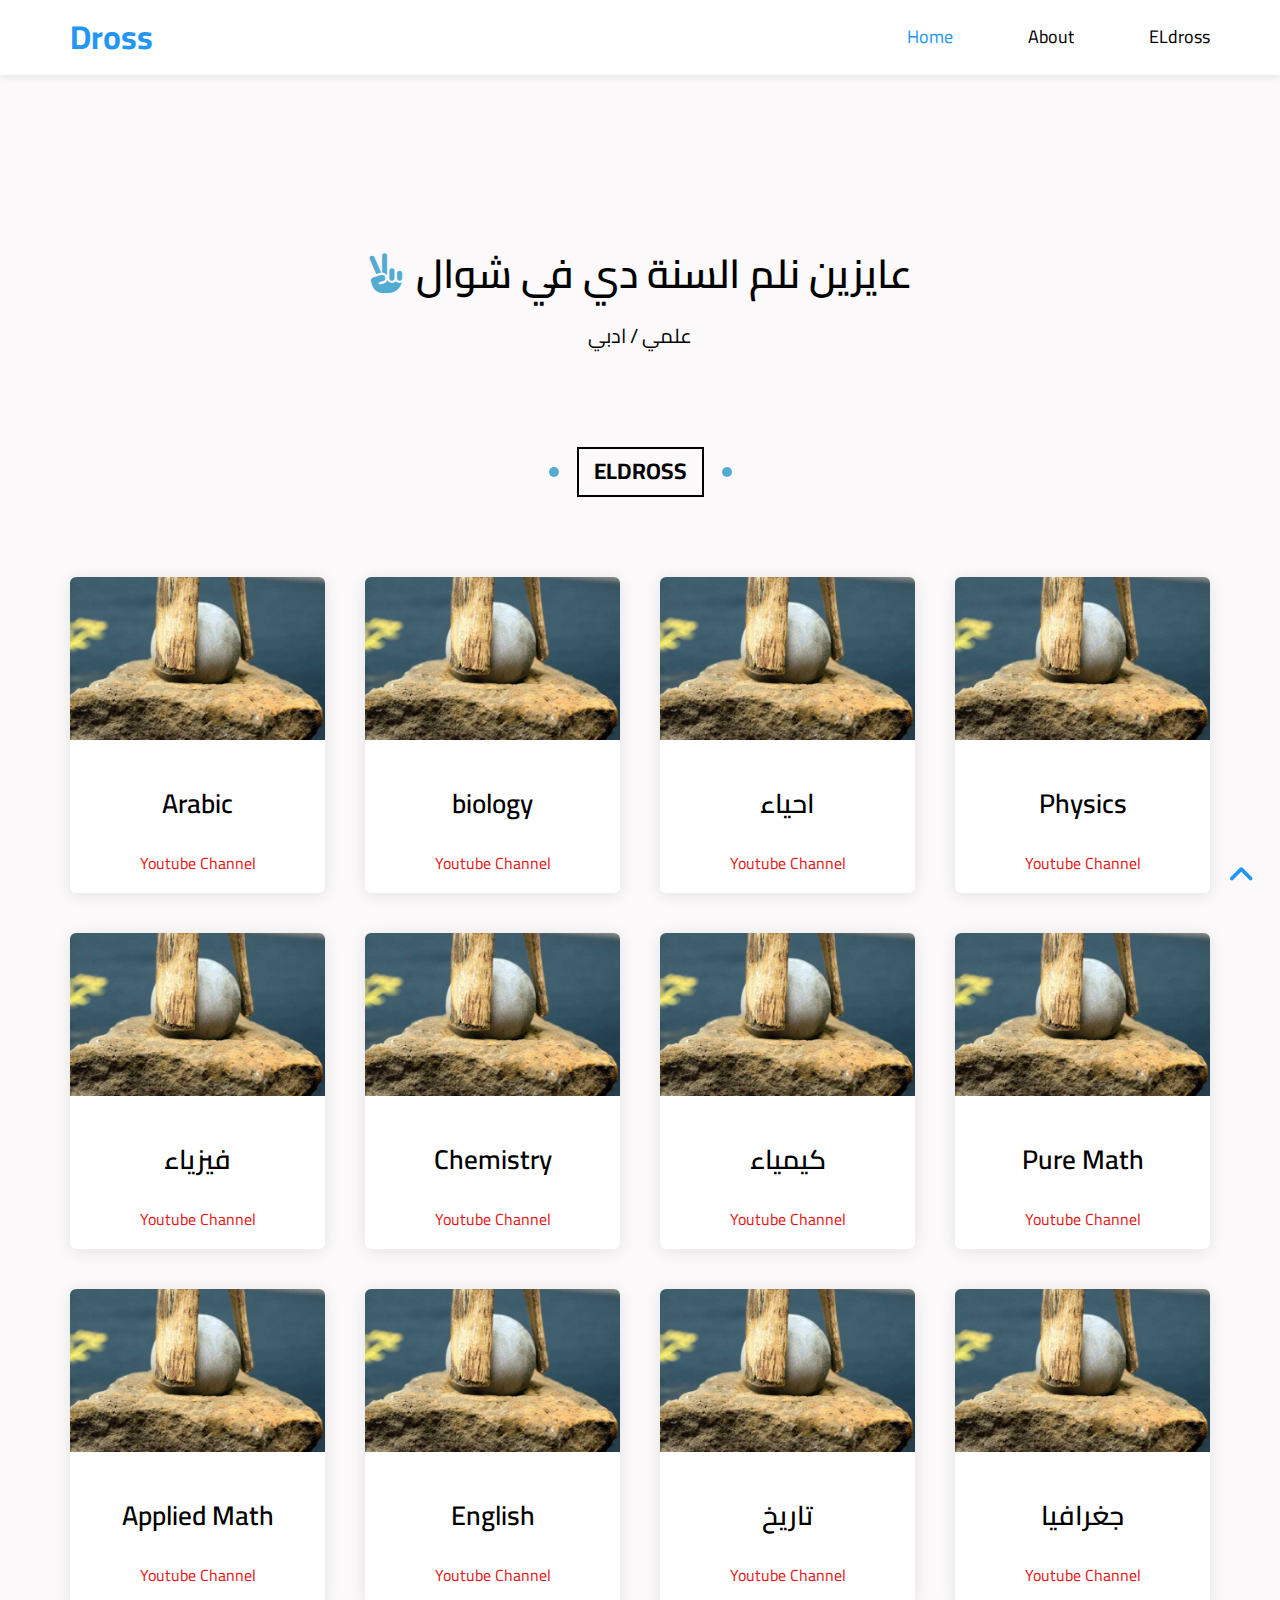
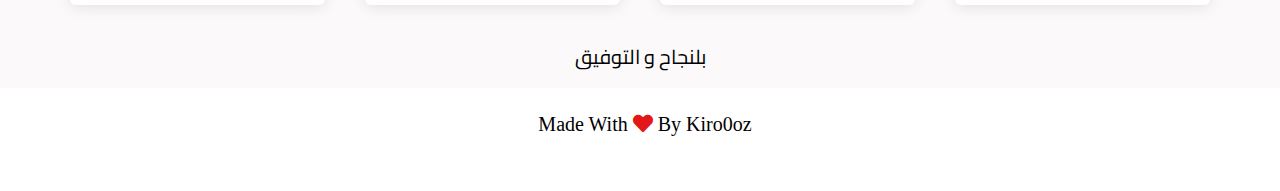
==== index.html @ ea86712d "Added New Project For Learning Vervion BETA" ====
<!DOCTYPE html>
<html lang="en">

<head>
  <meta charset="UTF-8">
  <meta name="viewport" content="width=\, initial-scale=1.0">
  <title>Dross | Kiro0oz</title>
  <!--  Main templete css file -->
  <link rel="stylesheet" href="CSS FOLDER/Work.CSS">
  <!-- Render all elments normally-->
  <link rel="stylesheet" href="CSS FOLDER/normalize.css">
  <!-- Font Awesome Library -->
  <link rel="stylesheet" href="CSS FOLDER/all.min.css">
  <!-- Google font -->
  <link rel="preconnect" href="https://fonts.googleapis.com">
  <link rel="preconnect" href="https://fonts.gstatic.com" crossorigin>
  <link href="https://fonts.googleapis.com/css2?family=Cairo:wght@200;300;400;600;700;900&display=swap"
    rel="stylesheet">
</head>

<body>
<header>
  <div class="container">
    <a href="#" class="logo" id="logo">Dross</a>
    <nav>
      <ul>
        <li><a href="#" class="active">Home</a></li>
        <li><a href="#foot">About</a></li>
        <li><a href="#doros">ELdross</a></li>
      </ul>
    </nav>
  </div>
</header>
<div class="landing">
<div class="container">
  <div>
    <h1> <i class="fas fa-hand-peace"></i>عايزين نلم السنة دي في شوال</h1>
    <p>علمي / ادبي</p>
  </div>
</div>
</div>
<div class="doros" id="doros">
  <div class="heading">
    <a href="">
      <h2>ELdross</h2>
    </a>
  </div>
  <div class="container">
    <div class="box">
      <img src="img/cat-07.jpg" alt="">
      <div class="text-box">
        <h3>Arabic</h3>
        <a href=https://www.youtube.com/watch?v=WHkJFkevSHE&list=PLdqVMYpRqXPtE0BdLFcDn544QZWC4xJ0Y&ab_channel=%D8%A7%D9%84%D8%AA%D8%B9%D9%84%D9%8A%D9%85%D9%8A%D8%A9%D8%A3%D9%83%D8%A7%D8%AF%D9%8A%D9%85%D9%8A"">Youtube Channel</a>
      </div>
    </div>
    <div class="box">
      <img src="img/cat-07.jpg" alt="">
      <div class="text-box">
        <h3>biology</h3>
        <a href=https://www.youtube.com/watch?v=xaHWGsK10fM&list=PLyTY69BDYeRrBrRQaDdcUvjAqs7xEw2c0&ab_channel=Biologyonlinewithdr.A.Z."">Youtube Channel</a>
      </div>
    </div>
    <div class="box">
      <img src="img/cat-07.jpg" alt="">
      <div class="text-box">
        <h3>احياء </h3>
        <a href=https://www.youtube.com/watch?v=541D119lpp0&list=PLdqVMYpRqXPs-iRStV3lOX60oR2xFtYHo&ab_channel=%D8%A7%D9%84%D8%AA%D8%B9%D9%84%D9%8A%D9%85%D9%8A%D8%A9%D8%A3%D9%83%D8%A7%D8%AF%D9%8A%D9%85%D9%8A"">Youtube Channel</a>
      </div>
    </div>
    <div class="box">
      <img src="img/cat-07.jpg" alt="">
      <div class="text-box">
        <h3>Physics</h3>
        <a href=https://www.youtube.com/watch?v=79MK-Qpt5fQ&list=PLOG5Av5r6CFhKVvwy71hfwzPkQ_0oB2yJ&ab_channel=%D8%A7%D9%84%D8%B9%D8%A8%D9%82%D8%B1%D9%89-TheGenius"">Youtube Channel</a>
      </div>
    </div>
    <div class="box">
      <img src="img/cat-07.jpg" alt="">
      <div class="text-box">
        <h3>فيزياء</h3>
        <a href=https://www.youtube.com/watch?v=6aOgEWw9UzU&list=PLHUgzYbc31ygW73NM-CBwUh2Lb9I4ltJJ&ab_channel=MohsenElhussiniElsady"">Youtube Channel</a>
      </div>
    </div>
    <div class="box">
      <img src="img/cat-07.jpg" alt="">
      <div class="text-box">
        <h3>Chemistry</h3>
        <a href=https://www.youtube.com/watch?v=KaFMSD05F-M&list=PL9G2b37WxBAJ8i97XnKOw-Gubtu8X39Ab&index=18&ab_channel=Mr.AhmedElbasha"">Youtube Channel</a>
      </div>
    </div>
    <div class="box">
      <img src="img/cat-07.jpg" alt="">
      <div class="text-box">
        <h3>كيمياء</h3>
        <a href=https://www.youtube.com/watch?v=A2fc3hHvuEw&list=PL1b4Uzcyl5nYZNPl0AwgBpMCT-t1IaXMq&index=1&ab_channel=Mr.HossamIbrahiml%D8%AD%D8%B3%D8%A7%D9%85%D8%A7%D8%A8%D8%B1%D8%A7%D9%87%D9%8A%D9%85"">Youtube Channel</a>
      </div>
    </div>
    <div class="box">
      <img src="img/cat-07.jpg" alt="">
      <div class="text-box">
        <h3>Pure Math </h3>
        <a href=https://www.youtube.com/watch?v=Sieoxg0Yebk&list=PLr2PNwjgQsFM7kLn9jQVxztnr62NTnRG1&ab_channel=MrOmarElbably"">Youtube Channel</a>
      </div>
    </div>
    <div class="box">
      <img src="img/cat-07.jpg" alt="">
      <div class="text-box">
        <h3>Applied Math</h3>
        <a href=https://www.youtube.com/watch?v=S3_U3uu6mBE&list=PLr2PNwjgQsFMLw5w8Hsh27z6TQVMv75Rv&ab_channel=MrOmarElbably"">Youtube Channel</a>
      </div>
    </div>
    <div class="box">
      <img src="img/cat-07.jpg" alt="">
      <div class="text-box">
        <h3>English</h3>
        <a href=https://www.youtube.com/watch?v=p4uBKz9FZyk&list=PLzHvuEL4W-mPaL0g1mNxohk3gAptr0a0l&ab_channel=ELkheta-%D8%A7%D9%84%D8%AE%D8%B7%D8%A9%D8%A7%D9%84%D8%AA%D8%B9%D9%84%D9%8A%D9%85%D9%89-%D8%A7%D9%84%D8%AB%D8%A7%D9%86%D9%8A%D8%A7%D9%84%D8%AB%D8%A7%D9%86%D9%88%D9%8A"">Youtube Channel</a>
      </div>
    </div>
    <div class="box">
      <img src="img/cat-07.jpg" alt="">
      <div class="text-box">
        <h3>تاريخ</h3>
        <a href=https://www.youtube.com/watch?v=EUZxwY-KvCU&list=PLdqVMYpRqXPsYsOWqU9BK8FLTTCkRj5mV&ab_channel=%D8%A7%D9%84%D8%AA%D8%B9%D9%84%D9%8A%D9%85%D9%8A%D8%A9%D8%A3%D9%83%D8%A7%D8%AF%D9%8A%D9%85%D9%8A>Youtube Channel</a>
      </div>
    </div>
    <div class="box">
      <img src="img/cat-07.jpg" alt="">
      <div class="text-box">
        <h3>جغرافيا </h3>
        <a href=https://www.youtube.com/watch?v=K7XF8WHC4xY&list=PLdqVMYpRqXPsweoaZ7x2Ipl0hR65pvKIk&ab_channel=%D8%A7%D9%84%D8%AA%D8%B9%D9%84%D9%8A%D9%85%D9%8A%D8%A9%D8%A3%D9%83%D8%A7%D8%AF%D9%8A%D9%85%D9%8A>Youtube Channel</a>
      </div>
    </div>
  </div>
</div>
<p class="end">بلنجاح و التوفيق</p>
<footer id="foot">
  <div class="container">
    <div class="copyright">
    <p>Made With <i class="fas fa-heart"></i> By Kiro0oz</p>
    </div>
  </div>
</footer>
<div class="up">
  <a href="#logo">
    <i class="fas fa-angle-up"></i>
  </a>
</div>
</body>

</html>
---- CSS FOLDER/Work.CSS ----
* {
  margin: 0;
  box-sizing: border-box;
}
html {
  scroll-behavior: smooth;
}
body {
  font-family: "cairo", sans serif;
  background-color: rgb(251, 249, 249);
}
ul {
  list-style: none;
}
a {
  text-decoration: none;
}
.container {
  padding-left: 15px;
  padding-right: 15px;
  margin-left: auto;
  margin-right: auto;
}
/* small */
@media (min-width: 768px) {
  .container {
    width: 750px;
  }
}
/* medium */
@media (min-width: 992px) {
  .container {
    width: 970px;
  }
}
/* large */
@media (min-width: 1200px) {
  .container {
    width: 1170px;
  }
}
header {
  background: #fff;
  position: relative;
  box-shadow: 0 0 10px #ddd;
}
header .container {
  display: flex;
  align-items: center;
  justify-content: space-between;
}
header .logo {
  color: #2196f3;
  font-size: 33px;
  font-weight: bold;
  display: flex;
  align-items: center;
  height: 75px;
  justify-content: center;
}
@media (max-width: 767px) {
  header .logo {
    width: 100%;
    height: 50px;
    padding: 35px 0;
  }
}
header nav > ul {
  display: flex;
}
@media (max-width: 767px) {
  header nav > ul {
    margin: auto;
  }
}
header nav > ul > li {
  transition: 0.3s;
}
.active {
  color: #2196f3;
}
header nav > ul > li > a {
  color: #000;
  display: flex;
  align-items: center;
  justify-content: center;
  margin-left: 75px;
  font-size: 18px;
  overflow: hidden;
  transition: 0.3s;
}
@media (max-width: 767px) {
  header nav > ul > li > a {
    padding: 10px;
    font-size: 15px;
    height: 40px;
    margin-left: 18px;
  }
}
header nav > ul > li > a:hover {
  transform: translateY(-5px);
  color: #2196f3;
}
.landing {
  position: relative;
}
.landing .container {
  display: flex;
  align-items: center;
  justify-content: center;
}
.landing i {
  margin-right: 9px;
  color: #54abd2;
}

.landing h1 {
  margin-top: 176px;
  font-weight: 600;
  font-size: 40px;
  color: #000;
}
@media (max-width: 767px) {
  .landing h1 {
    font-size: 24px;
    margin-top: 50px;
  }
}
.landing p {
  display: flex;
  justify-content: center;
  margin-top: 25px;
  font-size: 20px;
}
@media (max-width: 767px) {
  .landing p {
    font-size: 17px;
  }
}

.doros {
  padding-top: 100px;
  padding-bottom: 100px;
  position: relative;
}

.heading {
  text-transform: uppercase;
    padding: 10px 15px;
    border: 2px solid #000;
    width: fit-content;
    margin: 0 auto 80px;
    font-size: 15px;
    position: relative;
    z-index: 1;
}
.heading::before,
.heading::after {
  content: "";
  position: absolute;
  width: 10px;
  height: 10px;
  border-radius: 50%;
  background-color: #54abd2;
  top: 50%;
  transform: translateY(-50%);
}
.heading::before {
  left: -30px;
}
.heading::after {
  right: -30px;
}

.heading a {
  color: #000;
}
.doros .container {
  display: grid;
  grid-template-columns: repeat(auto-fill, minmax(250px, 1fr));
  gap: 40px;
}

.doros .box {
  box-shadow: 0 2px 15px rgb(0 0 0 / 10%);
  background-color: rgb(255, 255, 255);
  border-radius: 6px;
  overflow: hidden;
  transition: transform 0.3s, box-shadow 0.3s;
}
.doros .box:hover {
  transform: translateY(-10px);
}

.doros .box img {
  max-width: 100%;
}
.doros .text-box {
  padding: 20px;
  display: flex;
  align-items: center;
  justify-content: center;
  flex-direction: column;
}
.doros .box:hover .text-box h3 {
  color: #2196f3;
}
.doros .text-box h3 {
  font-size: 27px;
  font-weight: 600;
  margin: 25px 0 35px;
  transition: 0.3s;
}
.doros .text-box a {
  color: #e31717;
}

.end {
  display: flex;
  align-items: center;
  justify-content: center;
  margin-top: -60px;
  font-size: 20px;
  margin-bottom: 20px;
}
footer {
  padding-top: 50px;
  padding-bottom: 30px;
  background-color: #fff;
  position: relative;
}
footer .container {
  display: flex;
  align-items: center;
  justify-content: center;
}
footer .copyright p {
  font-size: 20px;
  font-family: cursive;
  transform: translateY(-25px);
  margin-left: 10px;

}
footer .copyright i {
  color: #e31717;
}


.up {
  position: fixed;
  right: 0;
  bottom: 0;
  padding: 5px;
  margin-right: 30px;
  margin-bottom: 20px;
  width: 25px;
  height: 25px;
  text-align: center;
  transition: 0.4s;
  animation-name: up;
  animation-duration: 1s;
  animation-iteration-count: infinite;
  z-index: 100;
}
.up i {
  color: #2196f3;
  font-size: 30px;
}
@keyframes up {
  0% {
    transform: translateY(5px);
  }
  50% {
    transform: translateY(-5px);
  }
  100% {
    transform: translatey(5px);
  }
}
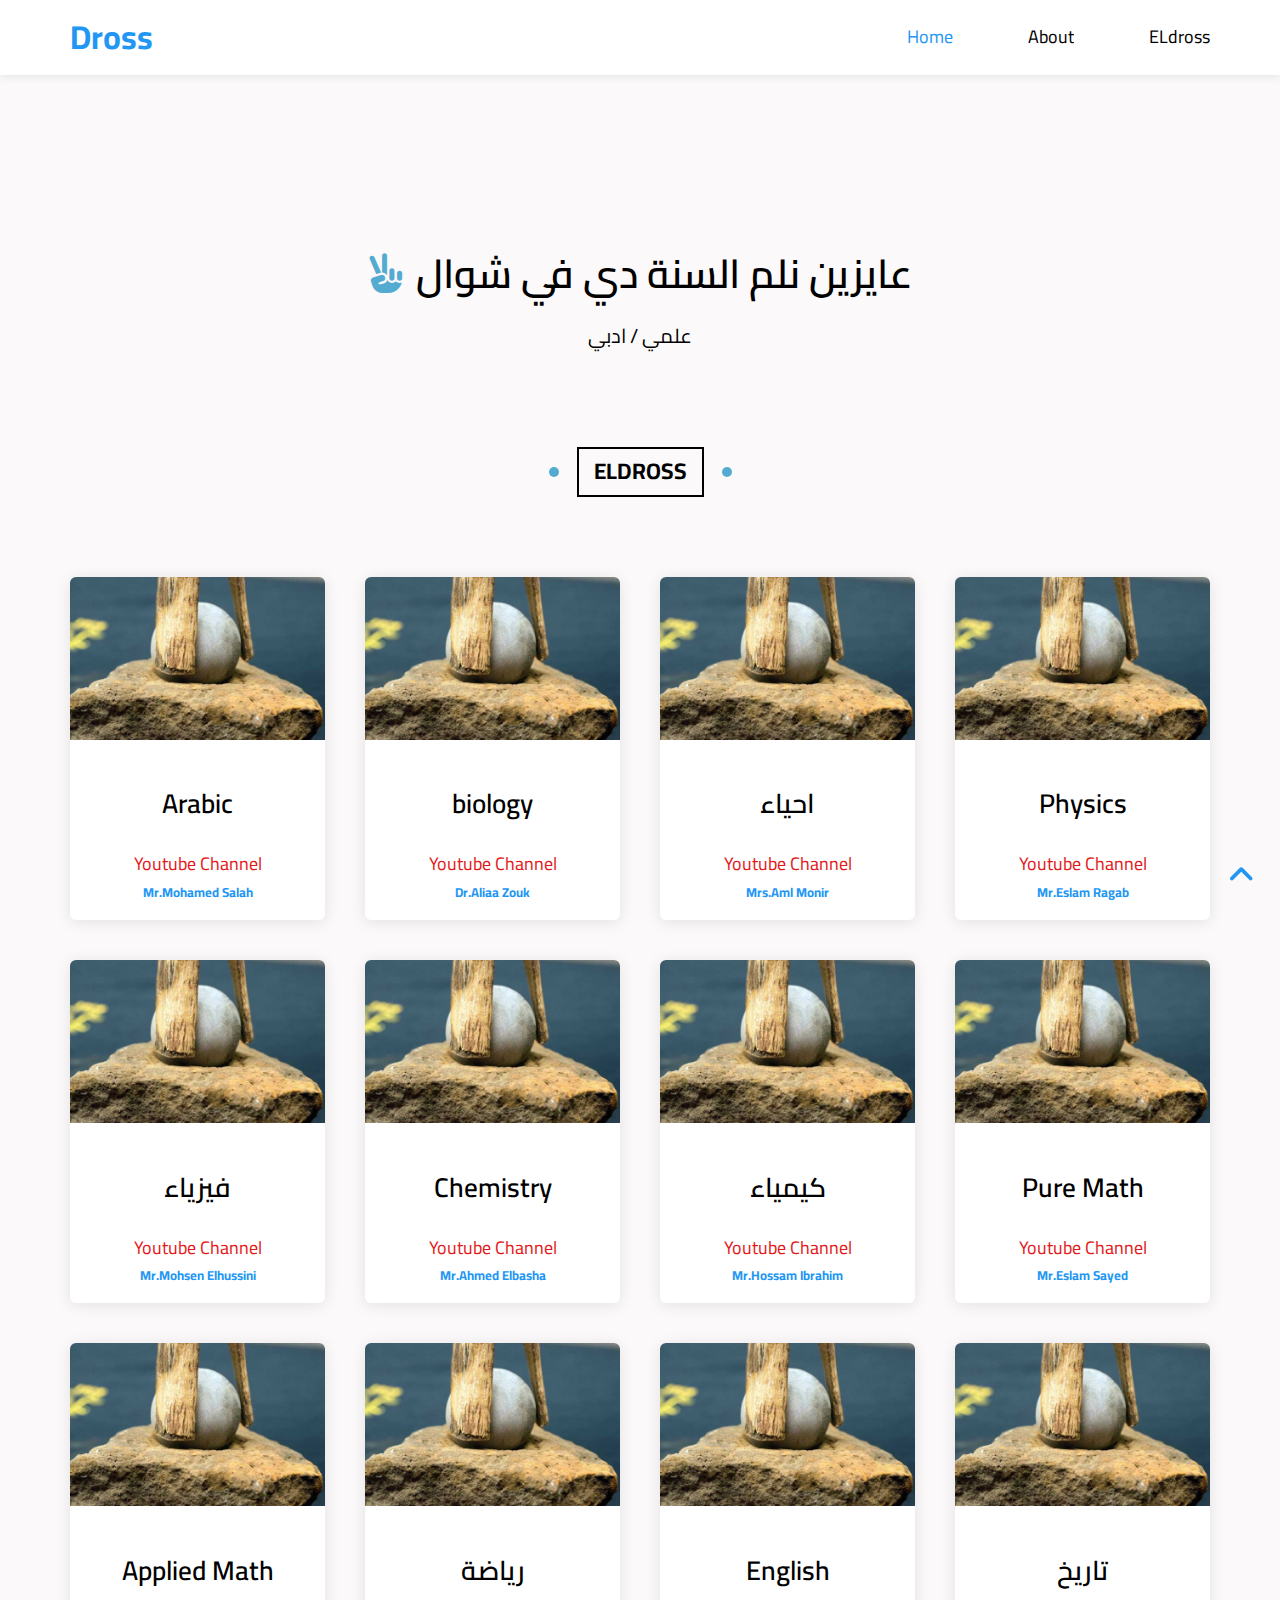
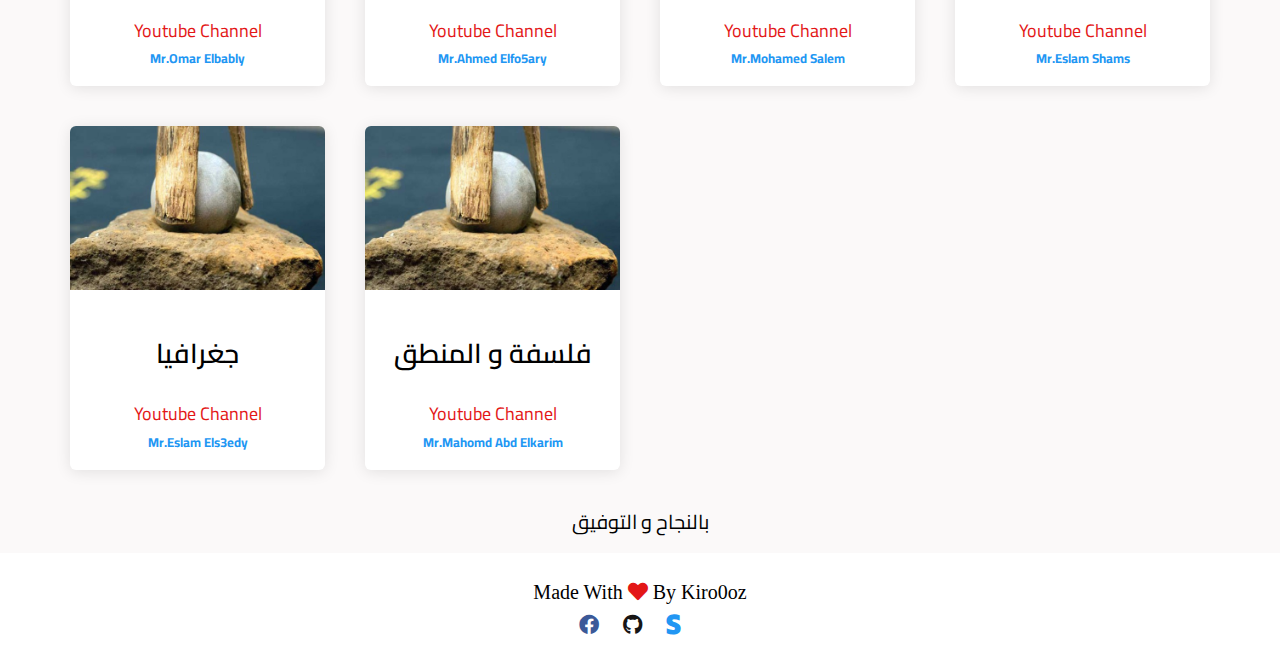
==== commit 91477624: "Fixed The Heading And added New box" ====
--- a/index.html
+++ b/index.html
@@ -50,7 +50,8 @@
       <img src="img/cat-07.jpg" alt="">
       <div class="text-box">
         <h3>Arabic</h3>
-        <a href=https://www.youtube.com/watch?v=WHkJFkevSHE&list=PLdqVMYpRqXPtE0BdLFcDn544QZWC4xJ0Y&ab_channel=%D8%A7%D9%84%D8%AA%D8%B9%D9%84%D9%8A%D9%85%D9%8A%D8%A9%D8%A3%D9%83%D8%A7%D8%AF%D9%8A%D9%85%D9%8A"">Youtube Channel</a>
+        <a href=https://www.youtube.com/c/%D8%A8%D8%B3%D8%B7%D8%AA%D9%87%D8%A7%D9%84%D9%8311/playlists>Youtube Channel</a>
+        <p class="mr">Mr.Mohamed Salah</p>
       </div>
     </div>
     <div class="box">
@@ -58,6 +59,7 @@
       <div class="text-box">
         <h3>biology</h3>
         <a href=https://www.youtube.com/watch?v=xaHWGsK10fM&list=PLyTY69BDYeRrBrRQaDdcUvjAqs7xEw2c0&ab_channel=Biologyonlinewithdr.A.Z."">Youtube Channel</a>
+        <p class="mr">Dr.Aliaa Zouk</p>
       </div>
     </div>
     <div class="box">
@@ -65,6 +67,7 @@
       <div class="text-box">
         <h3>احياء </h3>
         <a href=https://www.youtube.com/watch?v=541D119lpp0&list=PLdqVMYpRqXPs-iRStV3lOX60oR2xFtYHo&ab_channel=%D8%A7%D9%84%D8%AA%D8%B9%D9%84%D9%8A%D9%85%D9%8A%D8%A9%D8%A3%D9%83%D8%A7%D8%AF%D9%8A%D9%85%D9%8A"">Youtube Channel</a>
+        <p class="mr">Mrs.Aml Monir</p>
       </div>
     </div>
     <div class="box">
@@ -72,6 +75,7 @@
       <div class="text-box">
         <h3>Physics</h3>
         <a href=https://www.youtube.com/watch?v=79MK-Qpt5fQ&list=PLOG5Av5r6CFhKVvwy71hfwzPkQ_0oB2yJ&ab_channel=%D8%A7%D9%84%D8%B9%D8%A8%D9%82%D8%B1%D9%89-TheGenius"">Youtube Channel</a>
+        <p class="mr">Mr.Eslam Ragab</p>
       </div>
     </div>
     <div class="box">
@@ -79,13 +83,15 @@
       <div class="text-box">
         <h3>فيزياء</h3>
         <a href=https://www.youtube.com/watch?v=6aOgEWw9UzU&list=PLHUgzYbc31ygW73NM-CBwUh2Lb9I4ltJJ&ab_channel=MohsenElhussiniElsady"">Youtube Channel</a>
+        <p class="mr">Mr.Mohsen Elhussini</p>
       </div>
     </div>
     <div class="box">
       <img src="img/cat-07.jpg" alt="">
       <div class="text-box">
         <h3>Chemistry</h3>
-        <a href=https://www.youtube.com/watch?v=KaFMSD05F-M&list=PL9G2b37WxBAJ8i97XnKOw-Gubtu8X39Ab&index=18&ab_channel=Mr.AhmedElbasha"">Youtube Channel</a>
+        <a href=https://www.youtube.com/watch?v=g8bJCBsihZ0&list=PL9G2b37WxBAJ8i97XnKOw-Gubtu8X39Ab&index=1&ab_channel=Mr.AhmedElbasha>Youtube Channel</a>
+        <p class="mr">Mr.Ahmed Elbasha</p>
       </div>
     </div>
     <div class="box">
@@ -93,13 +99,15 @@
       <div class="text-box">
         <h3>كيمياء</h3>
         <a href=https://www.youtube.com/watch?v=A2fc3hHvuEw&list=PL1b4Uzcyl5nYZNPl0AwgBpMCT-t1IaXMq&index=1&ab_channel=Mr.HossamIbrahiml%D8%AD%D8%B3%D8%A7%D9%85%D8%A7%D8%A8%D8%B1%D8%A7%D9%87%D9%8A%D9%85"">Youtube Channel</a>
+        <p class="mr">Mr.Hossam Ibrahim</p>
       </div>
     </div>
     <div class="box">
       <img src="img/cat-07.jpg" alt="">
       <div class="text-box">
         <h3>Pure Math </h3>
-        <a href=https://www.youtube.com/watch?v=Sieoxg0Yebk&list=PLr2PNwjgQsFM7kLn9jQVxztnr62NTnRG1&ab_channel=MrOmarElbably"">Youtube Channel</a>
+        <a href=https://www.youtube.com/watch?v=D9_SUgcXrAs&list=PLM2BoiwUYe__GFLQ3lik6ZQAuaAqkOID_&ab_channel=%D8%AD%D8%B5%D8%B5Math"">Youtube Channel</a>
+        <p class="mr">Mr.Eslam Sayed</p>
       </div>
     </div>
     <div class="box">
@@ -107,6 +115,15 @@
       <div class="text-box">
         <h3>Applied Math</h3>
         <a href=https://www.youtube.com/watch?v=S3_U3uu6mBE&list=PLr2PNwjgQsFMLw5w8Hsh27z6TQVMv75Rv&ab_channel=MrOmarElbably"">Youtube Channel</a>
+        <p class="mr">Mr.Omar Elbably</p>
+      </div>
+    </div>
+    <div class="box">
+      <img src="img/cat-07.jpg" alt="">
+      <div class="text-box">
+        <h3>رياضة</h3>
+        <a href=https://www.youtube.com/channel/UCwosrv5OsO8ex3wHlpuh76Q/playlists>Youtube Channel</a>
+        <p class="mr">Mr.Ahmed Elfo5ary</p>
       </div>
     </div>
     <div class="box">
@@ -114,6 +131,7 @@
       <div class="text-box">
         <h3>English</h3>
         <a href=https://www.youtube.com/watch?v=p4uBKz9FZyk&list=PLzHvuEL4W-mPaL0g1mNxohk3gAptr0a0l&ab_channel=ELkheta-%D8%A7%D9%84%D8%AE%D8%B7%D8%A9%D8%A7%D9%84%D8%AA%D8%B9%D9%84%D9%8A%D9%85%D9%89-%D8%A7%D9%84%D8%AB%D8%A7%D9%86%D9%8A%D8%A7%D9%84%D8%AB%D8%A7%D9%86%D9%88%D9%8A"">Youtube Channel</a>
+        <p class="mr">Mr.Mohamed Salem</p>
       </div>
     </div>
     <div class="box">
@@ -121,25 +139,41 @@
       <div class="text-box">
         <h3>تاريخ</h3>
         <a href=https://www.youtube.com/watch?v=EUZxwY-KvCU&list=PLdqVMYpRqXPsYsOWqU9BK8FLTTCkRj5mV&ab_channel=%D8%A7%D9%84%D8%AA%D8%B9%D9%84%D9%8A%D9%85%D9%8A%D8%A9%D8%A3%D9%83%D8%A7%D8%AF%D9%8A%D9%85%D9%8A>Youtube Channel</a>
+        <p class="mr">Mr.Eslam Shams</p>
       </div>
     </div>
     <div class="box">
       <img src="img/cat-07.jpg" alt="">
       <div class="text-box">
         <h3>جغرافيا </h3>
-        <a href=https://www.youtube.com/watch?v=K7XF8WHC4xY&list=PLdqVMYpRqXPsweoaZ7x2Ipl0hR65pvKIk&ab_channel=%D8%A7%D9%84%D8%AA%D8%B9%D9%84%D9%8A%D9%85%D9%8A%D8%A9%D8%A3%D9%83%D8%A7%D8%AF%D9%8A%D9%85%D9%8A>Youtube Channel</a>
+        <a href=https://www.youtube.com/watch?v=RakbiI655HM&list=PLJIEYwnGVOBD0NRRpTxYi1y4NXmP3-iM2&ab_channel=%D8%A5%D8%B3%D9%84%D8%A7%D9%85%D8%A7%D9%84%D8%B5%D8%B9%D9%8A%D8%AF%D9%89>Youtube Channel</a>
+        <p class="mr">Mr.Eslam Els3edy</p>
+      </div>
+    </div>
+    <div class="box">
+      <img src="img/cat-07.jpg" alt="">
+      <div class="text-box">
+        <h3>فلسفة و المنطق </h3>
+        <a href=https://www.youtube.com/watch?v=sd5ok7yj5O8&list=PL1wB5NguzsNrGsVPRM4bxnmWPlb0Tl9MK&ab_channel=%D8%A8%D8%B3%D8%B7%D8%AA%D9%87%D8%A7%D9%84%D9%832>Youtube Channel</a>
+        <p class="mr">Mr.Mahomd Abd Elkarim</p>
       </div>
     </div>
   </div>
 </div>
-<p class="end">بلنجاح و التوفيق</p>
+<p class="end">بالنجاح و التوفيق</p>
 <footer id="foot">
   <div class="container">
     <div class="copyright">
     <p>Made With <i class="fas fa-heart"></i> By Kiro0oz</p>
     </div>
+    <div class="icon">
+    <a href="https://www.facebook.com/profile.php?id=100027281080933" target="_blank"><i class="fab fa-facebook"></i></a>
+    <a href="https://github.com/Kiro0oz" target="_blank"><i class="fab fa-github"></i></a>
+    <a href="https://www.sololearn.com/profile/23362032" target="_blank"><i class="fab fa-stripe-s"></i></a>
+  </div>
   </div>
 </footer>
+
 <div class="up">
   <a href="#logo">
     <i class="fas fa-angle-up"></i>
--- a/CSS FOLDER/Work.CSS
+++ b/CSS FOLDER/Work.CSS
@@ -58,6 +58,12 @@
   height: 75px;
   justify-content: center;
 }
+@media (max-width: 360px) {
+  header {
+    width: 376px;
+  }
+}
+
 @media (max-width: 767px) {
   header .logo {
     width: 100%;
@@ -120,9 +126,10 @@
   font-size: 40px;
   color: #000;
 }
+
 @media (max-width: 767px) {
   .landing h1 {
-    font-size: 24px;
+    font-size: 23px;
     margin-top: 50px;
   }
 }
@@ -180,6 +187,11 @@
   grid-template-columns: repeat(auto-fill, minmax(250px, 1fr));
   gap: 40px;
 }
+@media (max-width: 767px) {
+  .doros .container {
+    margin-left: 12px;
+  }
+}
 
 .doros .box {
   box-shadow: 0 2px 15px rgb(0 0 0 / 10%);
@@ -213,6 +225,14 @@
 }
 .doros .text-box a {
   color: #e31717;
+  font-size: 18px;
+}
+
+.doros .text-box p {
+  margin-top: 10px;
+  font-size: 13px;
+  color: #2196f3;
+  font-weight: bold;
 }
 
 .end {
@@ -229,6 +249,11 @@
   background-color: #fff;
   position: relative;
 }
+@media (max-width: 767px) {
+  footer {
+    width: 375px;
+  }
+}
 footer .container {
   display: flex;
   align-items: center;
@@ -237,13 +262,40 @@
 footer .copyright p {
   font-size: 20px;
   font-family: cursive;
-  transform: translateY(-25px);
-  margin-left: 10px;
-
+  position: absolute;
+  top: 35%;
+  left: 50%;
+  transform: translate(-50%, -50%);
+}
+@media (max-width: 767px) {
+  footer .copyright p {
+    font-size: 15px;
+  }
 }
 footer .copyright i {
   color: #e31717;
 }
+
+footer .icon {
+  margin-top: 10px;
+}
+
+footer .icon a {
+  margin-right: 20px;
+  font-size: 20px;
+}
+.fa-facebook {
+  color: #3b5998;
+}
+.fa-github {
+  color: #171515;
+}
+.fa-stripe-s {
+  color: #2196f3;
+}
+
+
+
 
 
 .up {
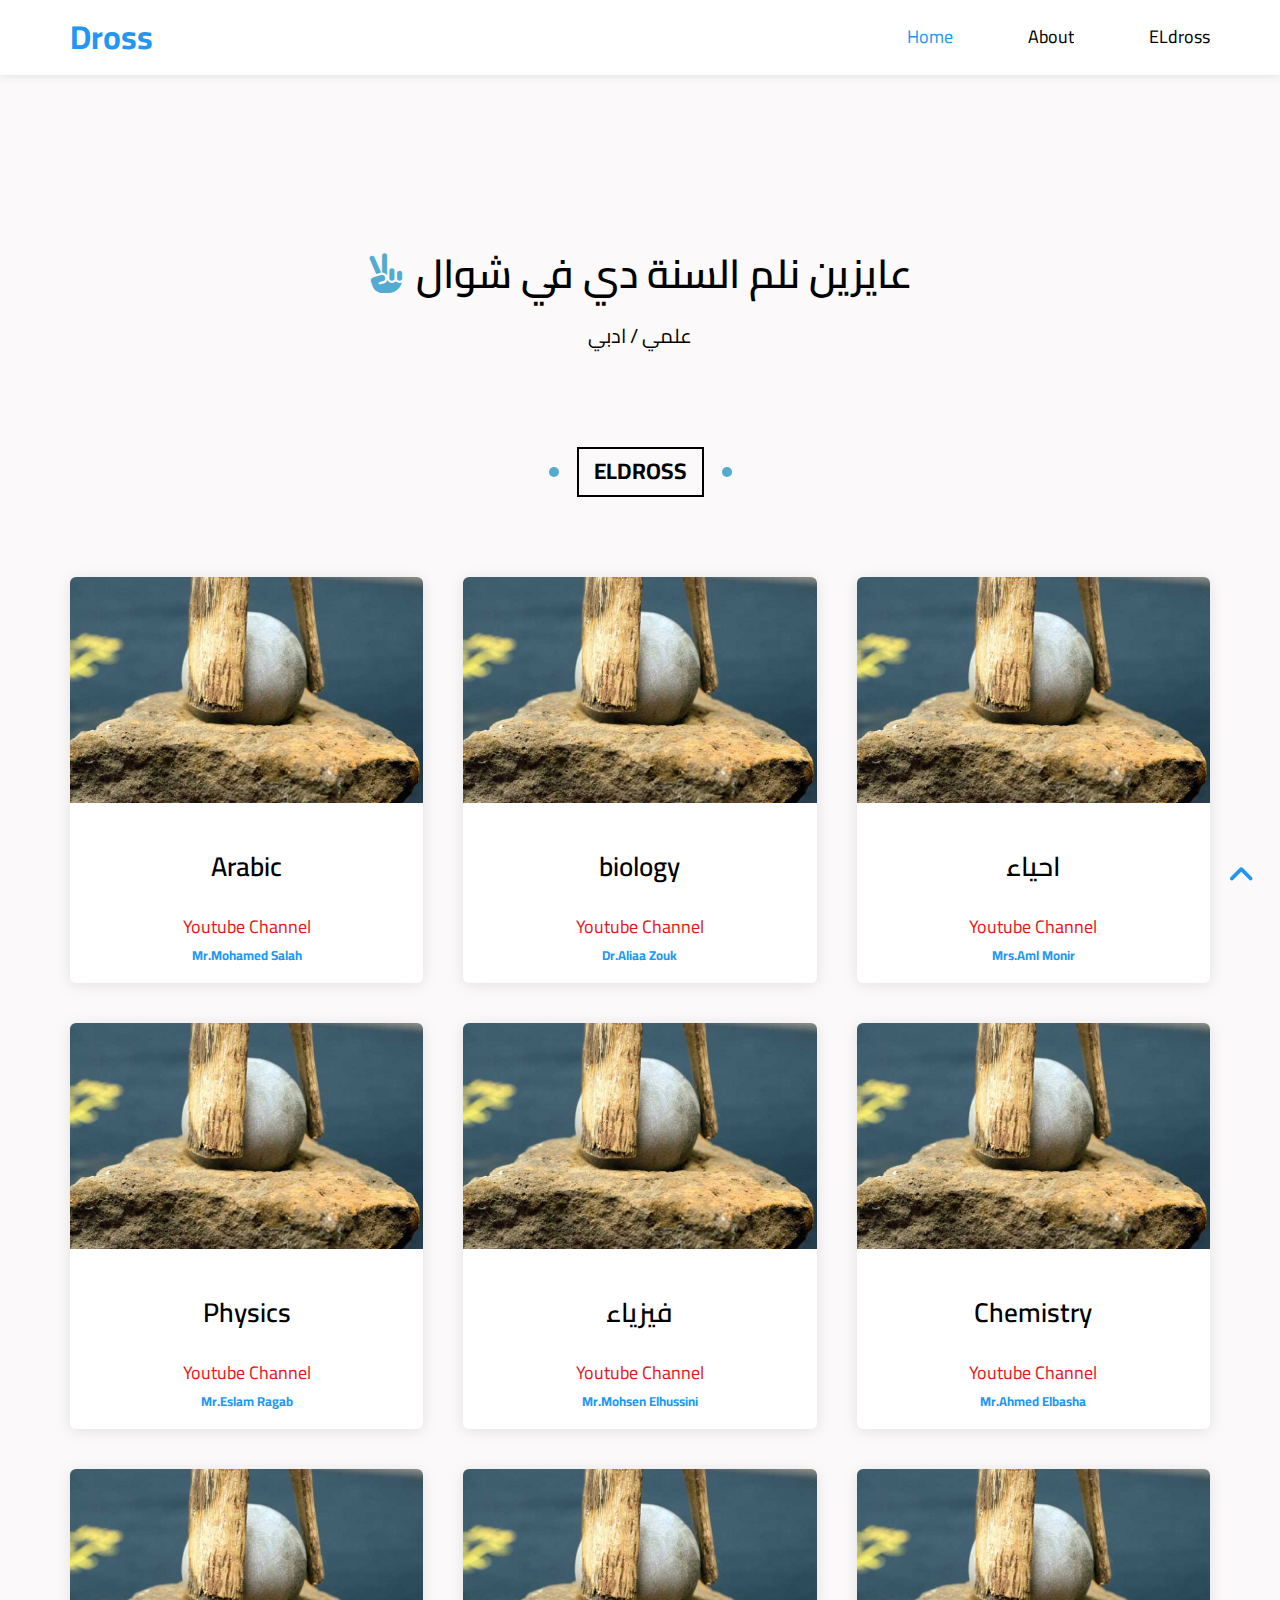
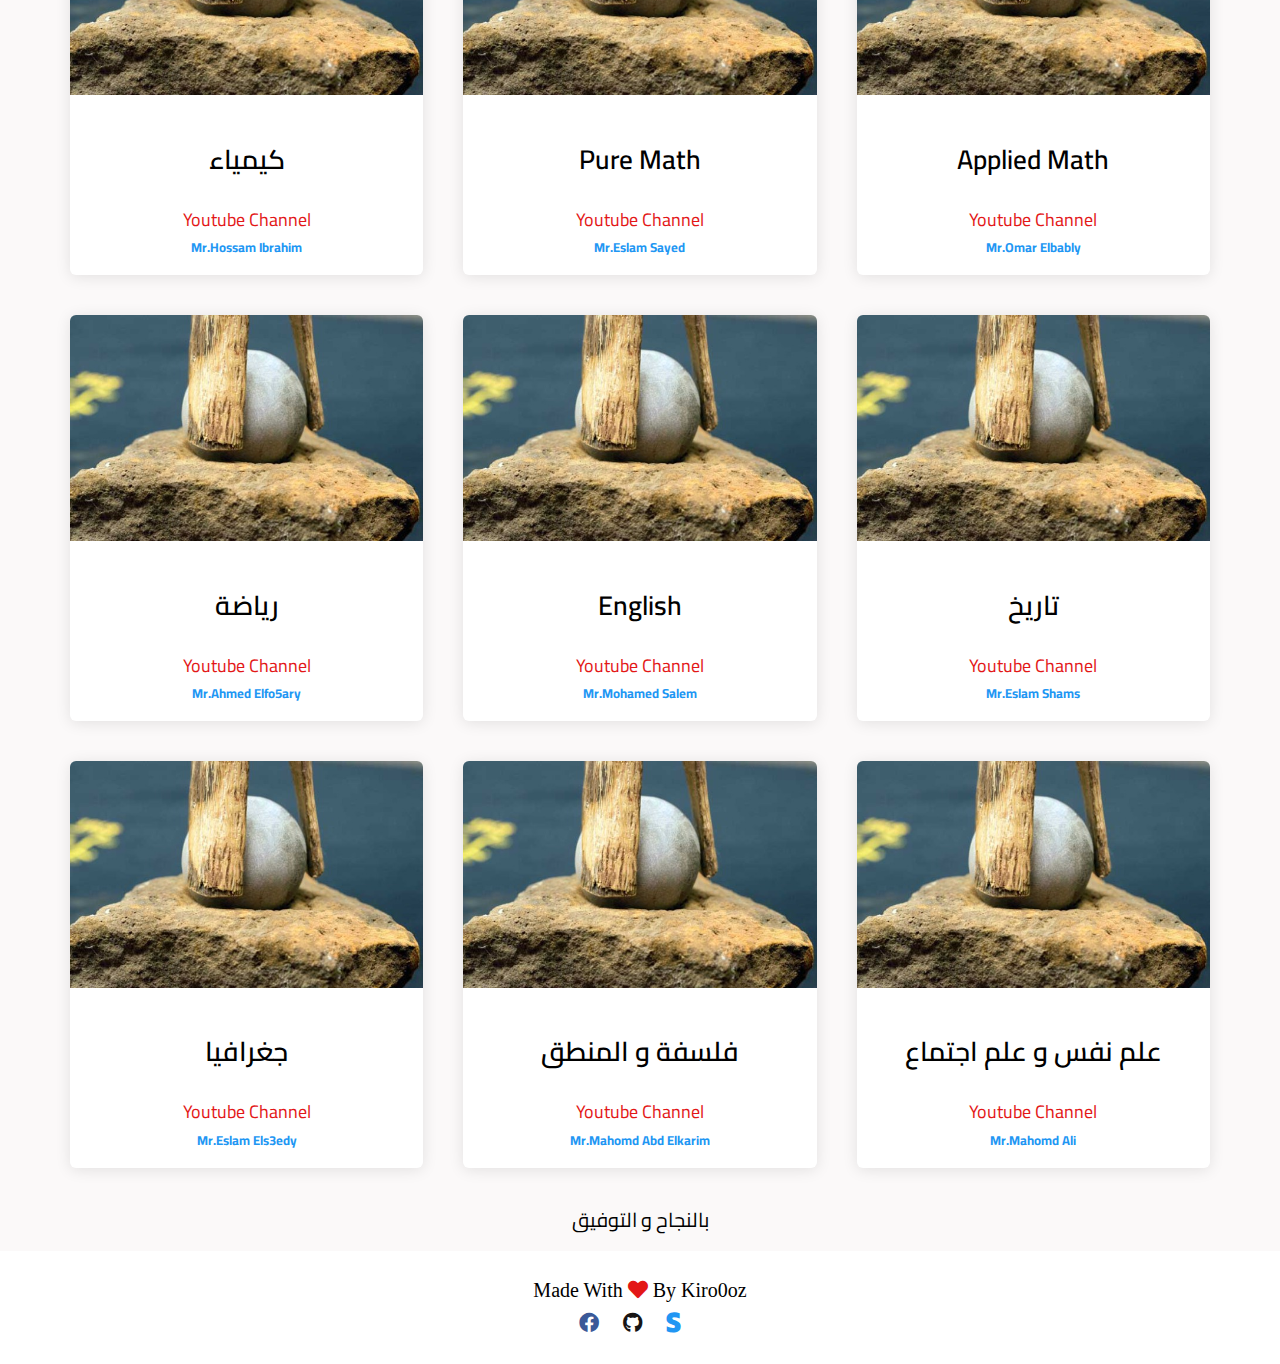
==== commit e9fdde4e: "Added New box in site and edit the container grid in css" ====
--- a/index.html
+++ b/index.html
@@ -74,7 +74,7 @@
       <img src="img/cat-07.jpg" alt="">
       <div class="text-box">
         <h3>Physics</h3>
-        <a href=https://www.youtube.com/watch?v=79MK-Qpt5fQ&list=PLOG5Av5r6CFhKVvwy71hfwzPkQ_0oB2yJ&ab_channel=%D8%A7%D9%84%D8%B9%D8%A8%D9%82%D8%B1%D9%89-TheGenius"">Youtube Channel</a>
+        <a href=https://www.youtube.com/watch?v=Bip46-j1pk0&list=PLdqVMYpRqXPtzGP_YrjZZbZa3D3enQHDN&index=1&ab_channel=%D8%A7%D9%84%D8%AA%D8%B9%D9%84%D9%8A%D9%85%D9%8A%D8%A9%D8%A3%D9%83%D8%A7%D8%AF%D9%8A%D9%85%D9%8A>Youtube Channel</a>
         <p class="mr">Mr.Eslam Ragab</p>
       </div>
     </div>
@@ -158,6 +158,14 @@
         <p class="mr">Mr.Mahomd Abd Elkarim</p>
       </div>
     </div>
+    <div class="box">
+      <img src="img/cat-07.jpg" alt="">
+      <div class="text-box">
+        <h3>علم نفس و علم اجتماع </h3>
+        <a href=https://www.youtube.com/watch?v=c-EHz0y4UZo&list=PLzHvuEL4W-mM1AssQruEQCFDOxuWpG-OZ&ab_channel=ELkheta-%D8%A7%D9%84%D8%AE%D8%B7%D8%A9%D8%A7%D9%84%D8%AA%D8%B9%D9%84%D9%8A%D9%85%D9%89-%D8%A7%D9%84%D8%AB%D8%A7%D9%86%D9%8A%D8%A7%D9%84%D8%AB%D8%A7%D9%86%D9%88%D9%8A>Youtube Channel</a>
+        <p class="mr">Mr.Mahomd Ali</p>
+      </div>
+    </div>
   </div>
 </div>
 <p class="end">بالنجاح و التوفيق</p>
--- a/CSS FOLDER/Work.CSS
+++ b/CSS FOLDER/Work.CSS
@@ -184,7 +184,7 @@
 }
 .doros .container {
   display: grid;
-  grid-template-columns: repeat(auto-fill, minmax(250px, 1fr));
+  grid-template-columns: repeat(auto-fill, minmax(256px, 1fr));
   gap: 40px;
 }
 @media (max-width: 767px) {
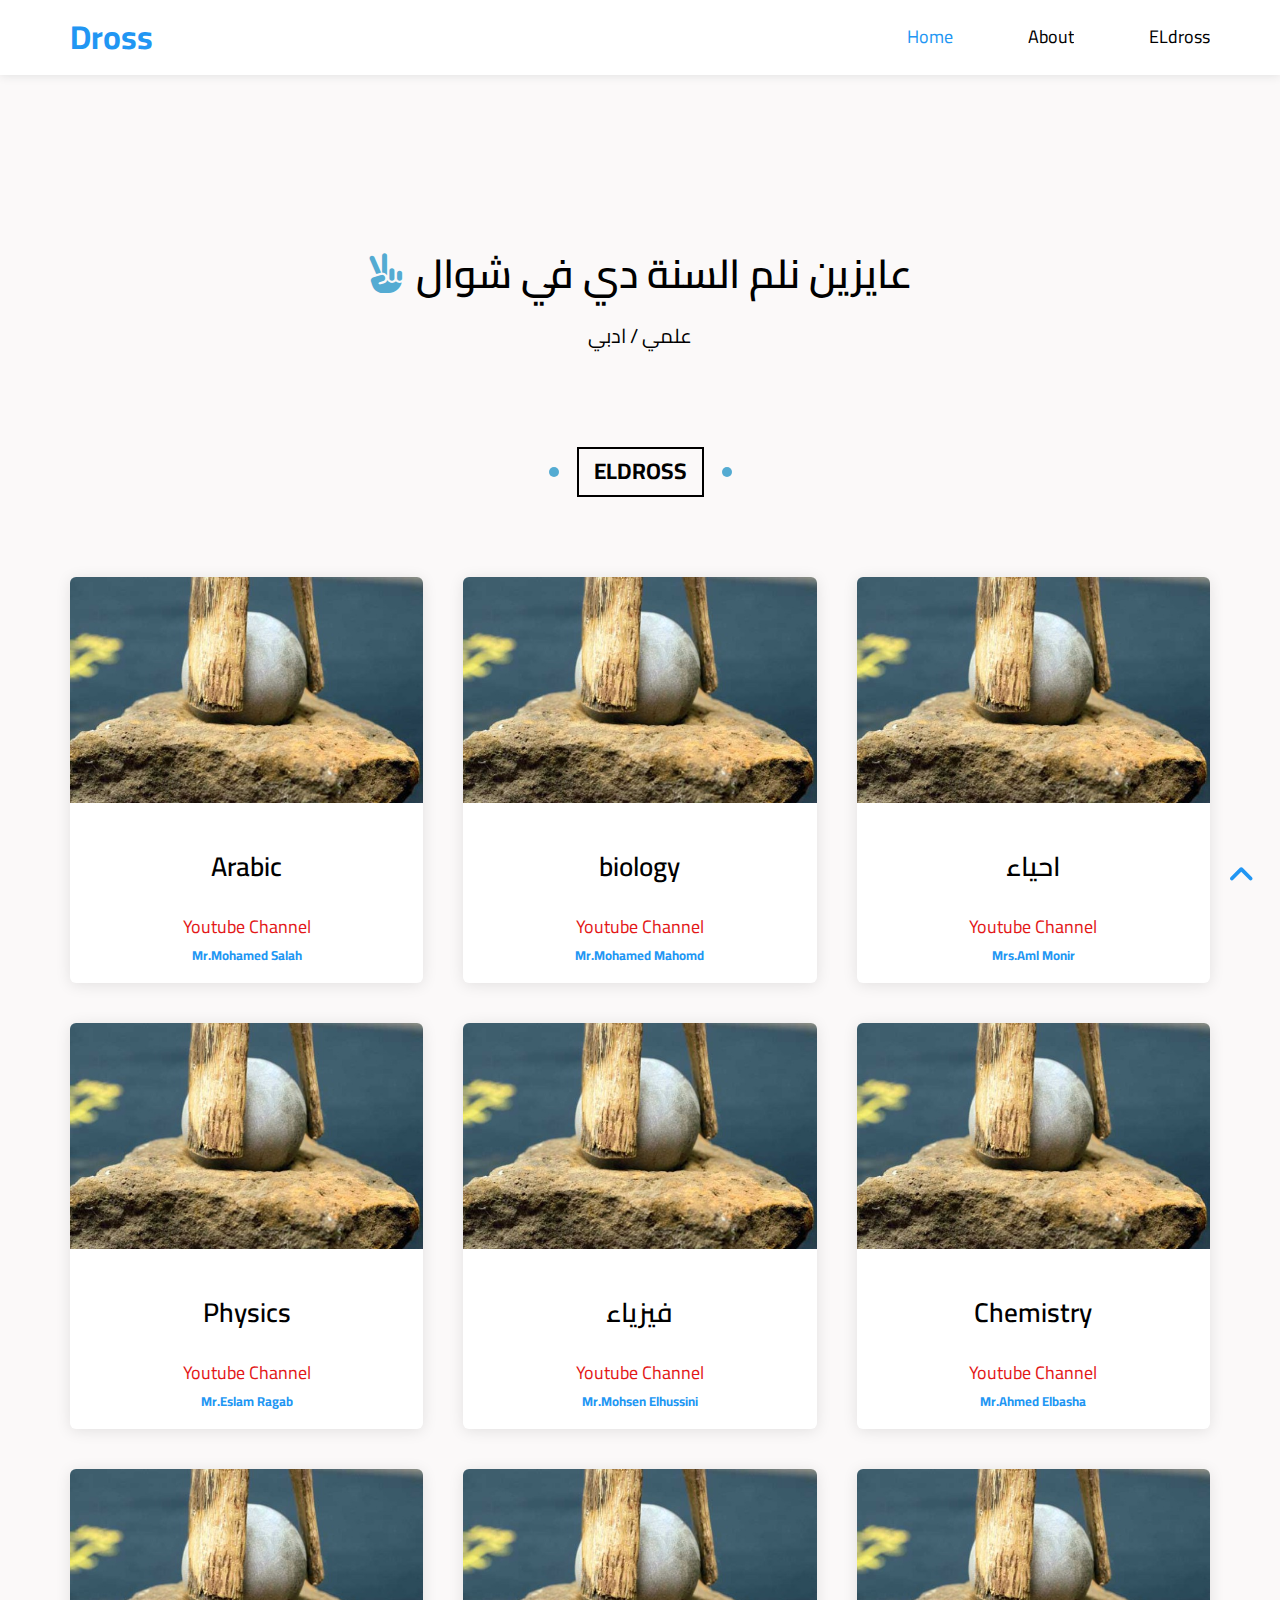
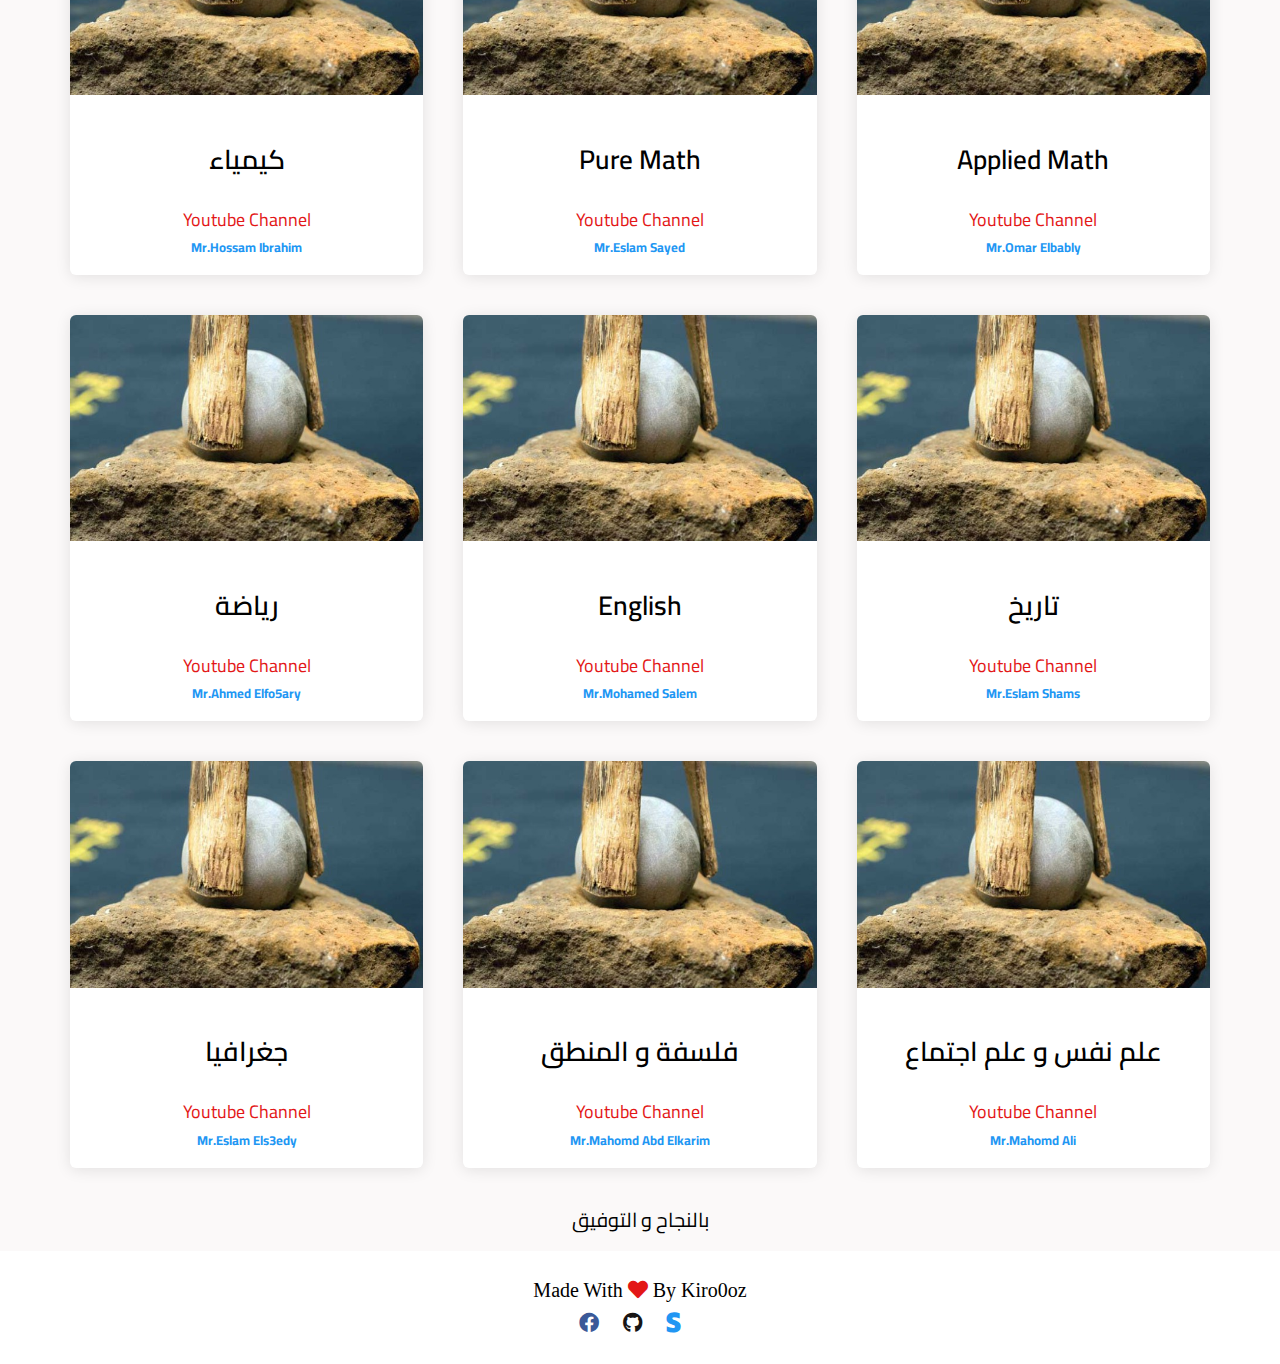
==== commit fa749a7c: "Change bio teacher" ====
--- a/index.html
+++ b/index.html
@@ -58,8 +58,8 @@
       <img src="img/cat-07.jpg" alt="">
       <div class="text-box">
         <h3>biology</h3>
-        <a href=https://www.youtube.com/watch?v=xaHWGsK10fM&list=PLyTY69BDYeRrBrRQaDdcUvjAqs7xEw2c0&ab_channel=Biologyonlinewithdr.A.Z."">Youtube Channel</a>
-        <p class="mr">Dr.Aliaa Zouk</p>
+        <a href=https://www.youtube.com/watch?v=4DmwVOUTobE&list=PLdqVMYpRqXPvw-5wMhHgu-QMcK_r9e2kd&ab_channel=%D8%A7%D9%84%D8%AA%D8%B9%D9%84%D9%8A%D9%85%D9%8A%D8%A9%D8%A3%D9%83%D8%A7%D8%AF%D9%8A%D9%85%D9%8A"">Youtube Channel</a>
+        <p class="mr">Mr.Mohamed Mahomd</p>
       </div>
     </div>
     <div class="box">
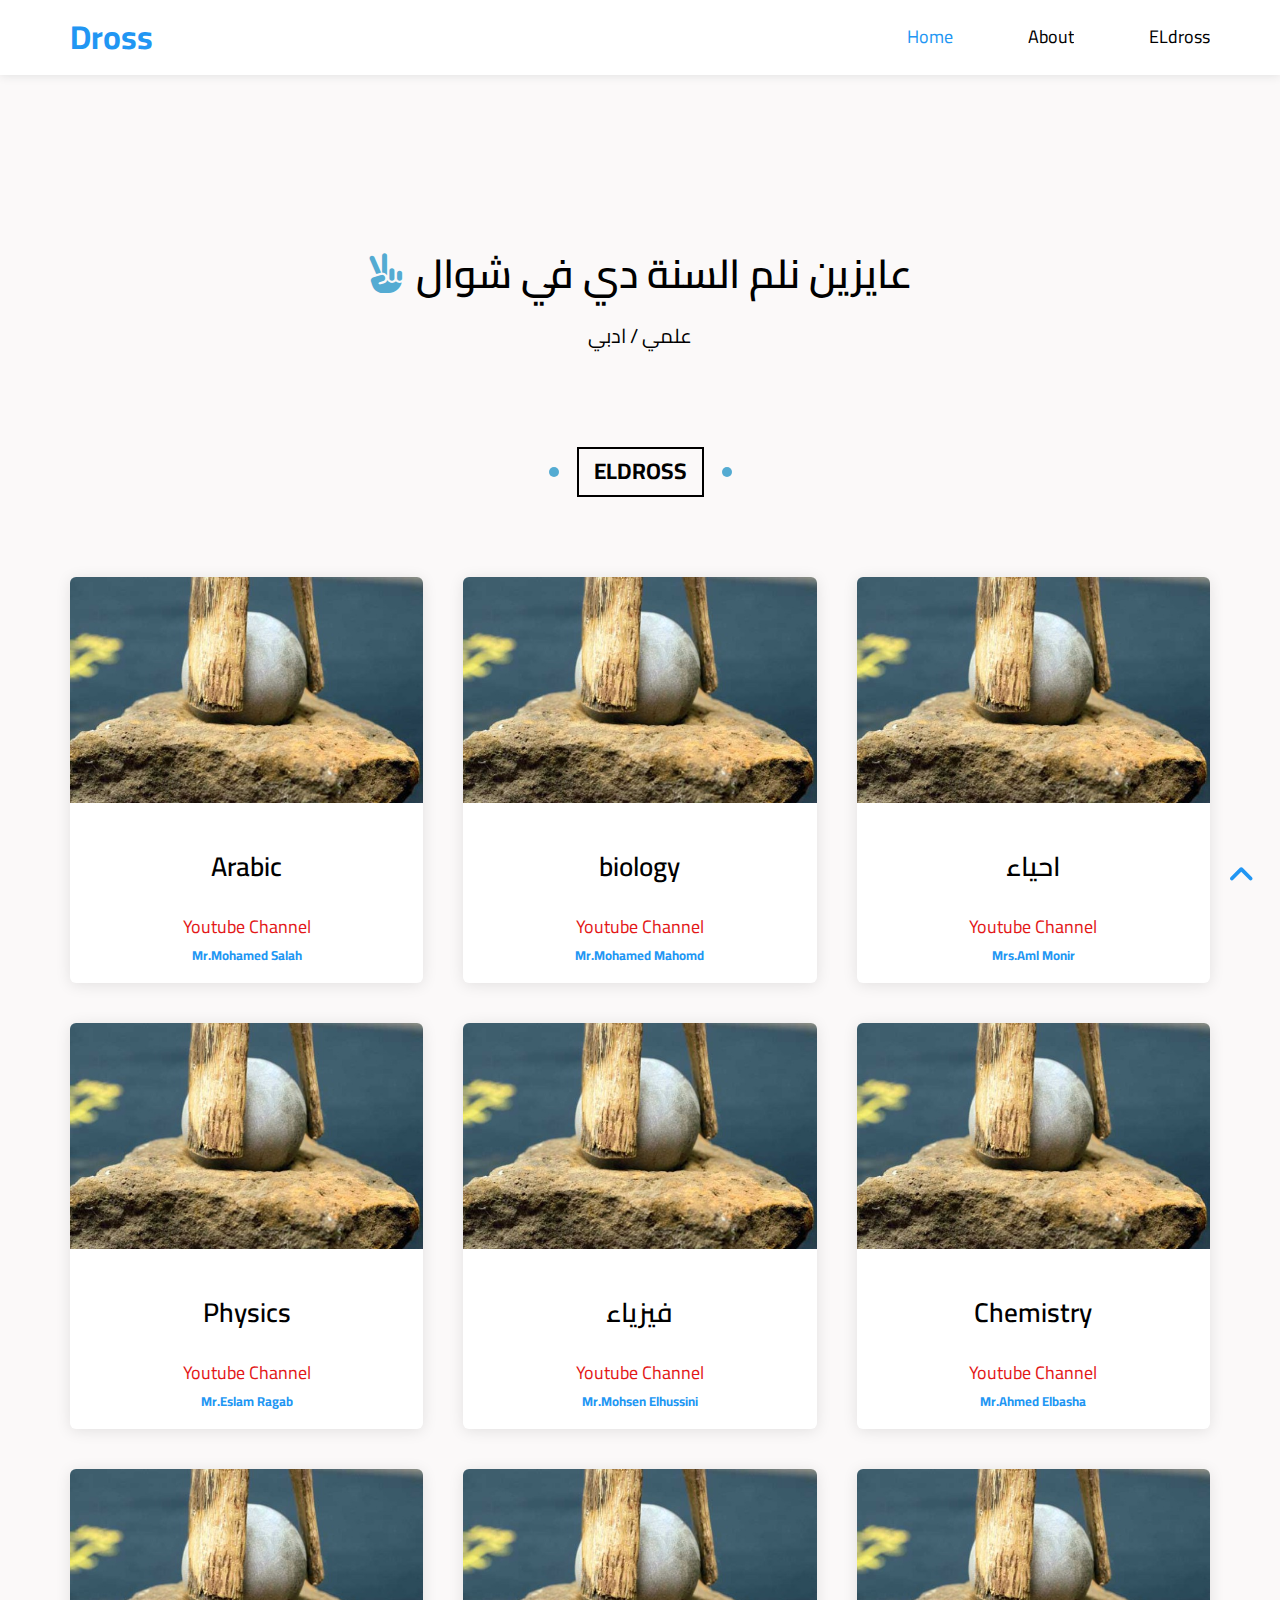
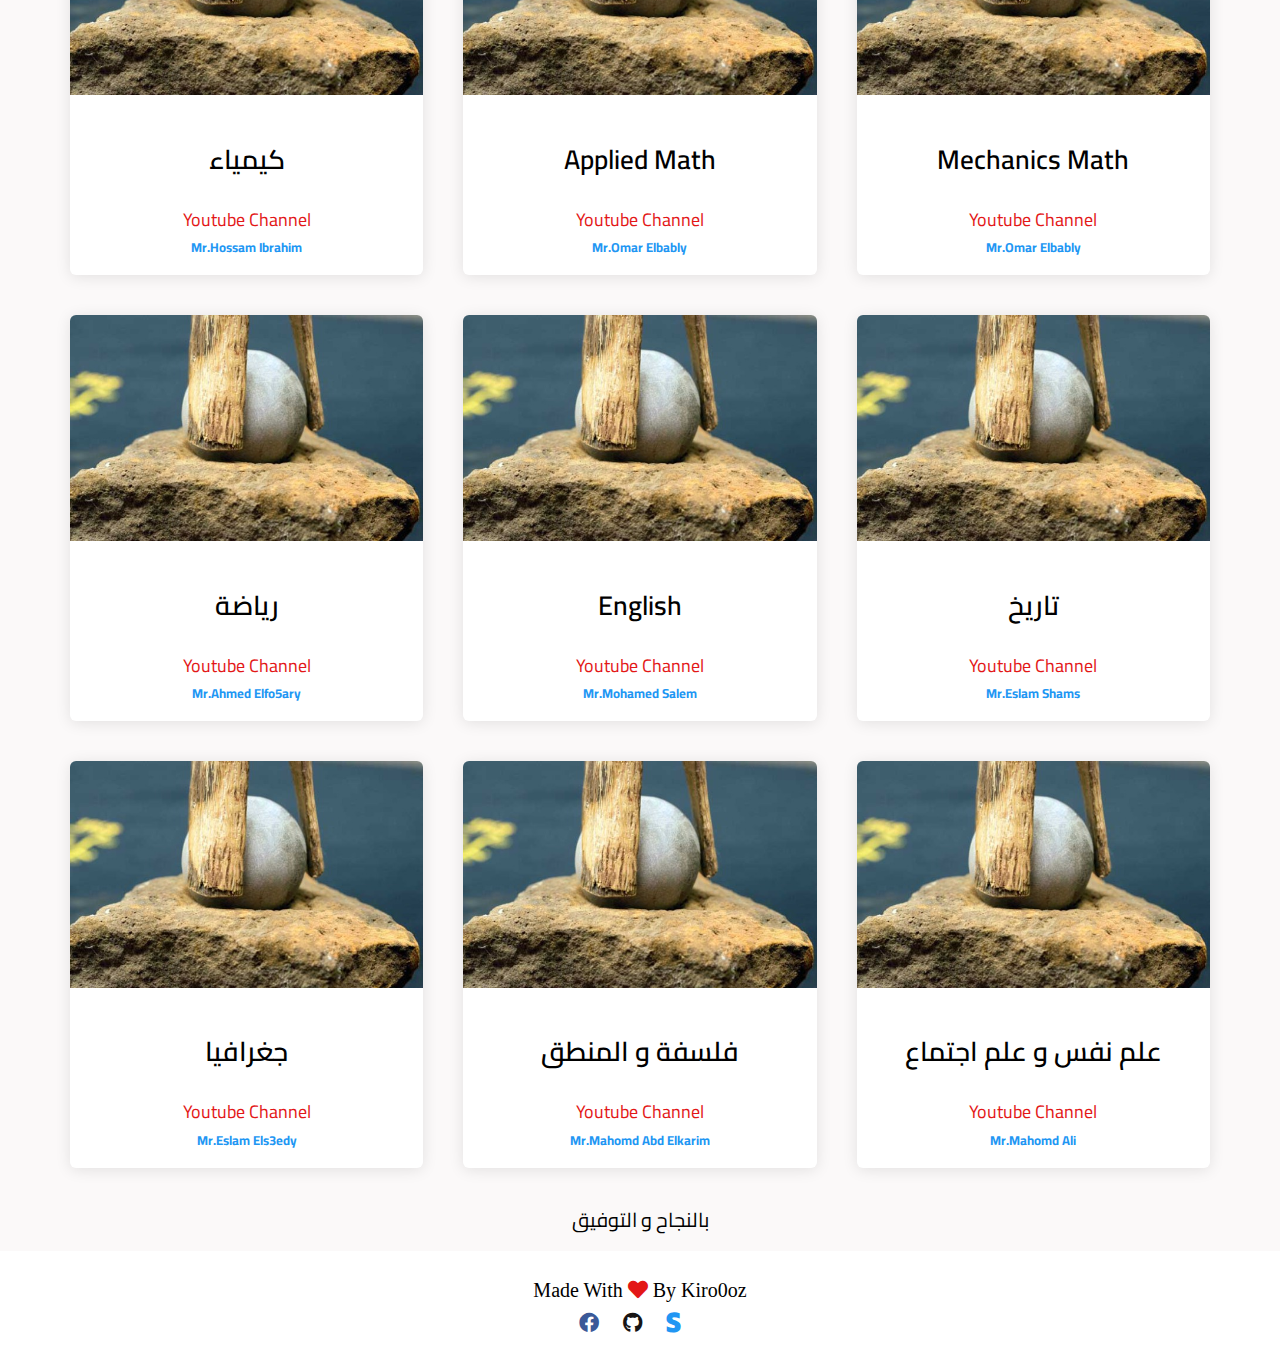
==== commit ef4f352b: "Change The pure math teatcher to onther tratcher" ====
--- a/index.html
+++ b/index.html
@@ -105,15 +105,15 @@
     <div class="box">
       <img src="img/cat-07.jpg" alt="">
       <div class="text-box">
-        <h3>Pure Math </h3>
-        <a href=https://www.youtube.com/watch?v=D9_SUgcXrAs&list=PLM2BoiwUYe__GFLQ3lik6ZQAuaAqkOID_&ab_channel=%D8%AD%D8%B5%D8%B5Math"">Youtube Channel</a>
-        <p class="mr">Mr.Eslam Sayed</p>
+        <h3>Applied Math </h3>
+        <a href=https://www.youtube.com/watch?v=U1_Ouq0WCjk&list=PLr2PNwjgQsFOSXGG4BPgRJOBpyewuFluB&ab_channel=MrOmarElbably>Youtube Channel</a>
+        <p class="mr">Mr.Omar Elbably</p>
       </div>
     </div>
     <div class="box">
       <img src="img/cat-07.jpg" alt="">
       <div class="text-box">
-        <h3>Applied Math</h3>
+        <h3>Mechanics Math</h3>
         <a href=https://www.youtube.com/watch?v=S3_U3uu6mBE&list=PLr2PNwjgQsFMLw5w8Hsh27z6TQVMv75Rv&ab_channel=MrOmarElbably"">Youtube Channel</a>
         <p class="mr">Mr.Omar Elbably</p>
       </div>
